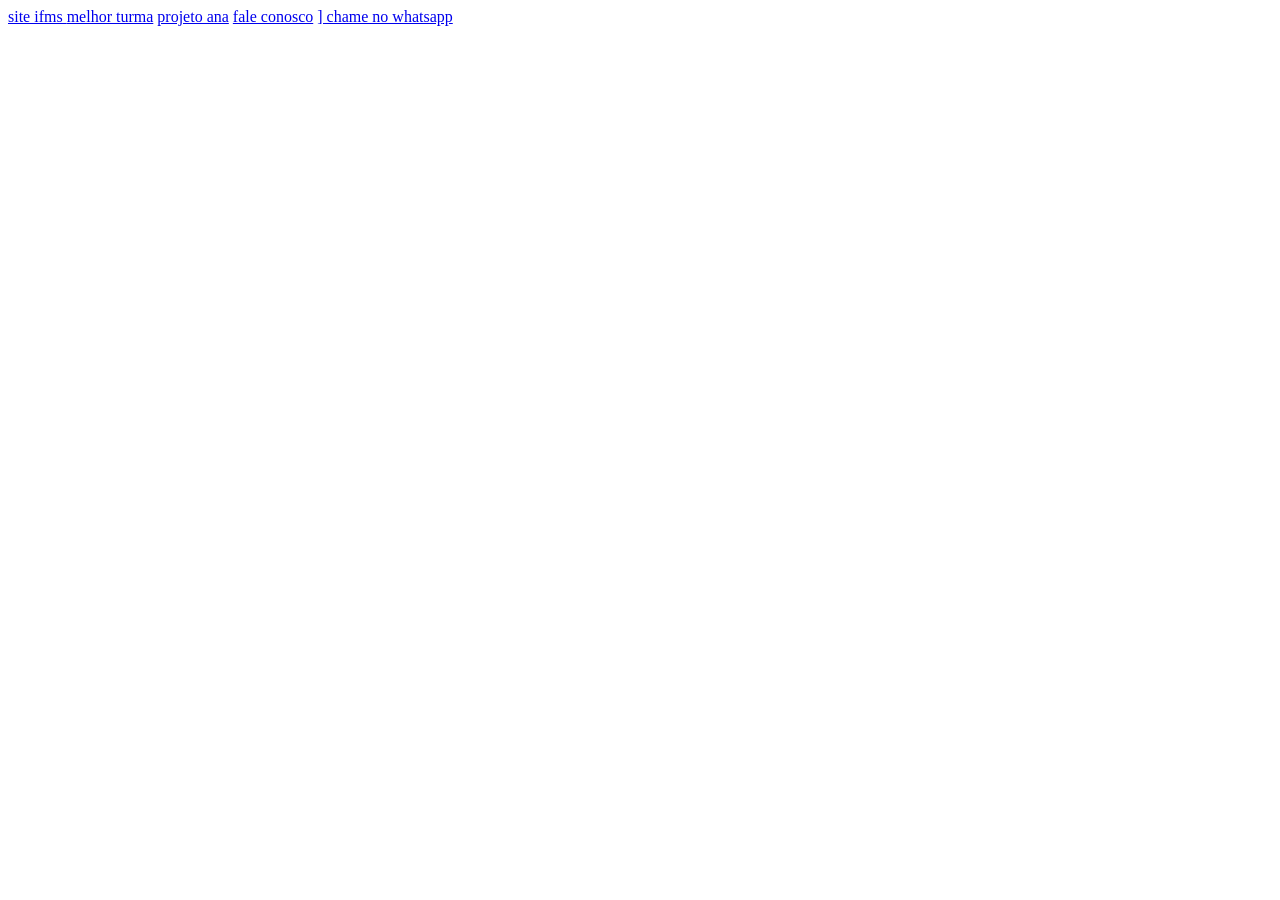
==== index.html @ 3178bb24 "Add files via upload" ====
<!DOCTYPE html>
<html lang="pt-br">
<head>
    <meta charset="UTF-8">
    <meta name="viewport" content="width=device-width, initial-scale=1.0">
    <title>ancora</title>
</head>
<body>
   <a href="https://www.ifms.edu.br" > site ifms </a>
   <a href="main.html">melhor turma</a>
   <a href="Aula 02 - Web App Manifest e instalação de PWAs.pdf"download>projeto ana</a>
   <a href="mailto:contato@ifms.edu.br">
    fale conosco</a>
    <a href="https://wa.me/5567999999999">]
    chame no whatsapp</a>
</body>
</html>
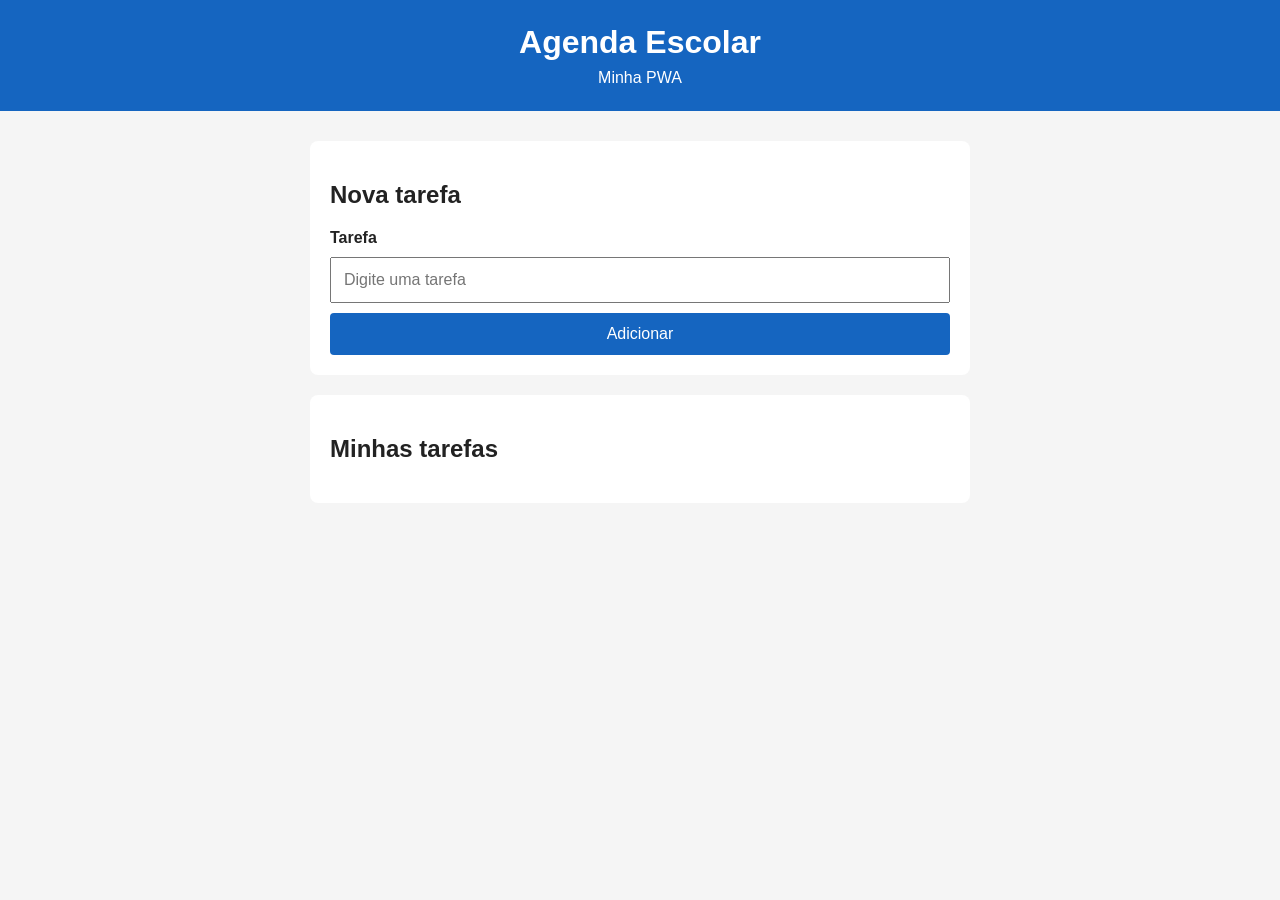
==== commit bd8a9bad: "Please enter the commit message for your changes. Lines starting  with '#' will be ignored, and an e" ====
--- a/index.html
+++ b/index.html
@@ -1,17 +1,32 @@
 <!DOCTYPE html>
-<html lang="pt-br">
+<html lang="pt-BR">
 <head>
     <meta charset="UTF-8">
     <meta name="viewport" content="width=device-width, initial-scale=1.0">
-    <title>ancora</title>
+    <meta name="theme-color" content="#1565c0">
+    <link rel="manifest" href="./manifest.webmanifest">
+    <link rel="stylesheet" href="./style.css">
+    <title>Agenda Escolar</title>
 </head>
 <body>
-   <a href="https://www.ifms.edu.br" > site ifms </a>
-   <a href="main.html">melhor turma</a>
-   <a href="Aula 02 - Web App Manifest e instalação de PWAs.pdf"download>projeto ana</a>
-   <a href="mailto:contato@ifms.edu.br">
-    fale conosco</a>
-    <a href="https://wa.me/5567999999999">]
-    chame no whatsapp</a>
+    <header>
+        <h1>Agenda Escolar</h1>
+        <p>Minha PWA</p>
+    </header>
+    <main>
+        <section>
+            <h2>Nova tarefa</h2>
+            <form id="form-tarefa">
+                <label for="tarefa">Tarefa</label>
+                <input type="text" id="tarefa" placeholder="Digite uma tarefa" required>
+                <button type="submit">Adicionar</button>
+            </form>
+        </section>
+        <section>
+            <h2>Minhas tarefas</h2>
+            <ul id="lista-tarefas"></ul>
+        </section>
+    </main>
+    <script src="./app.js"></script>
 </body>
 </html>
--- a/style.css
+++ b/style.css
@@ -0,0 +1,63 @@
+* {
+  box-sizing: border-box;
+}
+
+body {
+  margin: 0;
+  font-family: Arial, Helvetica, sans-serif;
+  background-color: #f5f5f5;
+  color: #222;
+}
+
+header {
+  background-color: #1565c0;
+  color: white;
+  padding: 24px;
+  text-align: center;
+}
+
+header h1 {
+  margin: 0;
+}
+
+header p {
+  margin: 8px 0 0;
+}
+
+main {
+  max-width: 700px;
+  margin: 30px auto;
+  padding: 0 20px;
+}
+
+section {
+  background-color: white;
+  padding: 20px;
+  margin-bottom: 20px;
+  border-radius: 8px;
+}
+
+form {
+  display: flex;
+  flex-direction: column;
+  gap: 10px;
+}
+
+label {
+  font-weight: bold;
+}
+
+input {
+  padding: 12px;
+  font-size: 16px;
+}
+
+button {
+  padding: 12px;
+  border: none;
+  border-radius: 4px;
+  background-color: #1565c0;
+  color: white;
+  font-size: 16px;
+  cursor: pointer;
+}
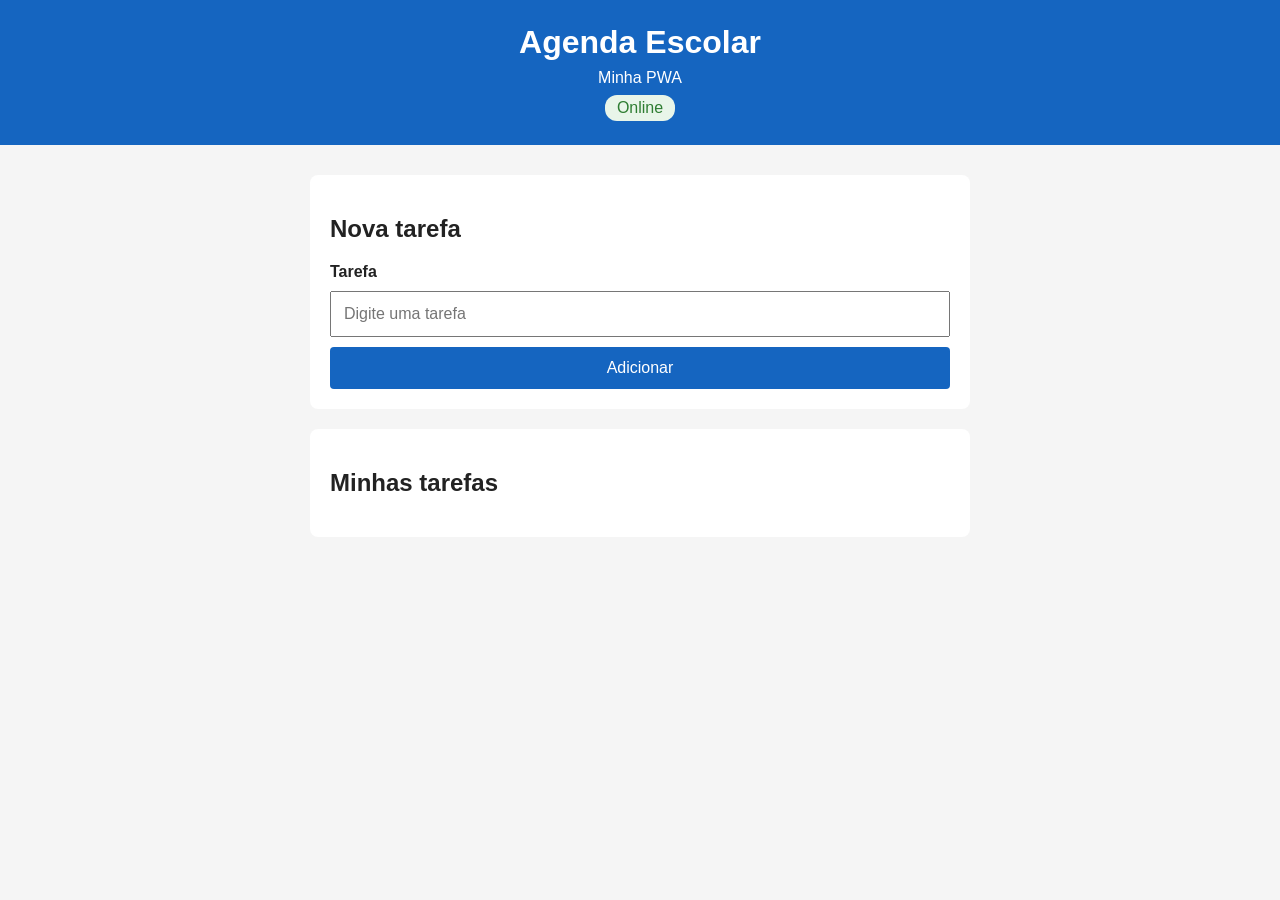
==== commit 412721c2: "Adiciona suporte offline à PWA" ====
--- a/index.html
+++ b/index.html
@@ -12,6 +12,7 @@
     <header>
         <h1>Agenda Escolar</h1>
         <p>Minha PWA</p>
+        <p><span id="status" aria-live="polite"></span></p>
     </header>
     <main>
         <section>
--- a/style.css
+++ b/style.css
@@ -60,4 +60,21 @@
   color: white;
   font-size: 16px;
   cursor: pointer;
+}
+
+/* indicador de conexão */
+#status {
+  display: inline-block;
+  padding: 4px 12px;
+  border-radius: 12px;
+}
+
+#status.online {
+  background: #e8f5e9;
+  color: #2e7d32;
+}
+
+#status.offline {
+  background: #ffebee;
+  color: #c62828;
 }
